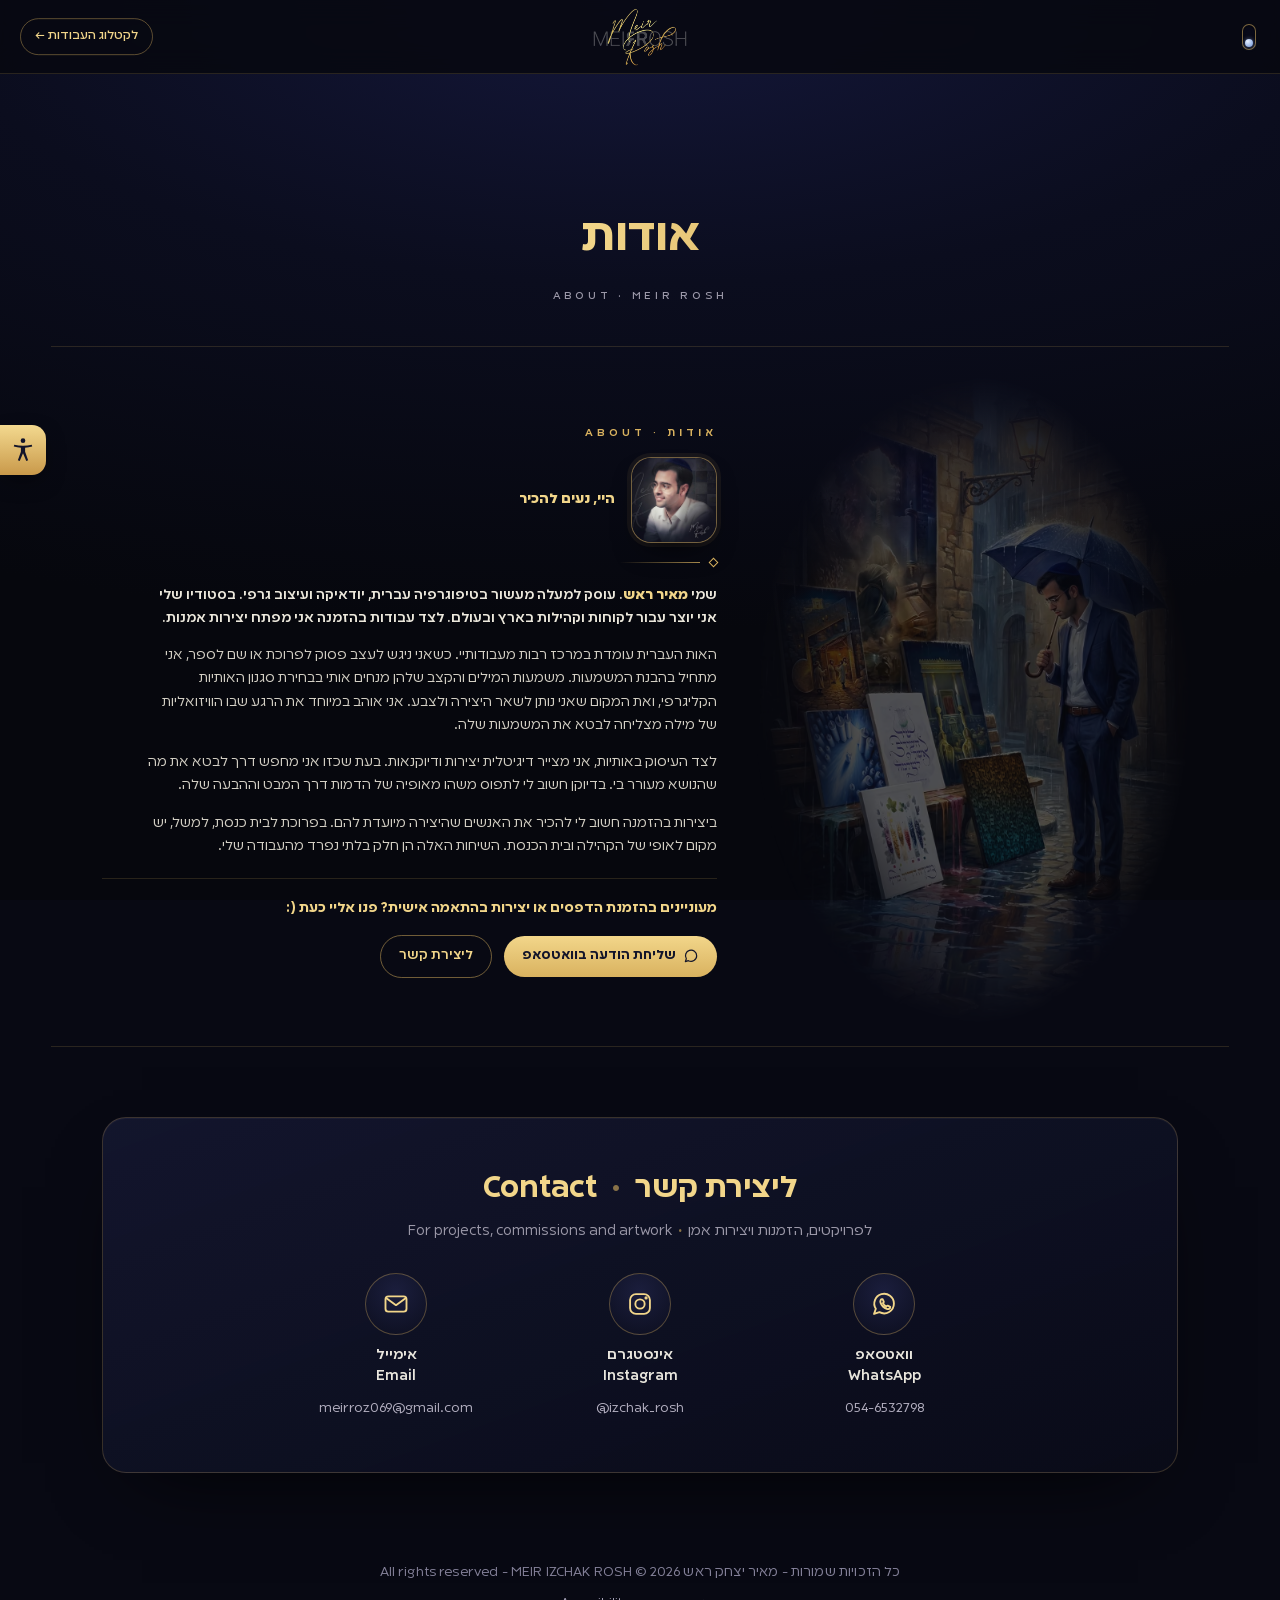
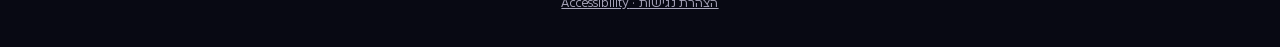
==== about/index.html @ 0fa75fc8 "Menu toggle label alternates תפריט / MENU every 5s Co-Authored-By: Claude Opus 5.5 <noreply@anthropi" ====
<!DOCTYPE html>
<html lang="he" dir="rtl">
<head>
<meta charset="utf-8">
<meta http-equiv="Content-Security-Policy" content="default-src 'self'; script-src 'self' 'unsafe-inline' https://cdn.jsdelivr.net; style-src 'self' 'unsafe-inline' https://cdn.jsdelivr.net; img-src 'self' data: blob: https://tiles.openfreemap.org; font-src 'self' data:; media-src 'self' data: blob:; connect-src 'self' https://tiles.openfreemap.org https://cdn.jsdelivr.net; worker-src 'self' blob:; child-src blob:; object-src 'none'; base-uri 'self'; form-action 'none'; upgrade-insecure-requests">
<meta name="referrer" content="strict-origin-when-cross-origin">
<meta name="viewport" content="width=device-width,initial-scale=1,viewport-fit=cover">
<title>אודות · מאיר ראש – טיפוגרפיה עברית, יודאיקה ואמנות</title>
<meta name="description" content="מאיר ראש – למעלה מעשור בטיפוגרפיה עברית, יודאיקה ועיצוב גרפי. סטודיו בבני ברק ליצירות בהזמנה, פרוכות, הדפסים ויצירות אמנות.">
<link rel="canonical" href="https://meirrosh.com/about/">
<link rel="icon" href="/favicon.ico" sizes="any">
<link rel="icon" type="image/png" sizes="32x32" href="/favicon-32.png">
<link rel="apple-touch-icon" href="/apple-touch-icon.png">
<meta name="theme-color" content="#080913">
<meta property="og:type" content="website"><meta property="og:site_name" content="Meir Rosh"><meta property="og:locale" content="he_IL">
<meta property="og:title" content="אודות · מאיר ראש – טיפוגרפיה עברית, יודאיקה ואמנות"><meta property="og:description" content="מאיר ראש – למעלה מעשור בטיפוגרפיה עברית, יודאיקה ועיצוב גרפי. סטודיו בבני ברק ליצירות בהזמנה, פרוכות, הדפסים ויצירות אמנות."><meta property="og:url" content="https://meirrosh.com/about/">
<meta property="og:image" content="https://meirrosh.com/og.jpg"><meta property="og:image:width" content="1200"><meta property="og:image:height" content="630"><meta name="twitter:card" content="summary_large_image">
<link rel="stylesheet" href="/assets/site.css?v=8da470d2">
</head>
<body>
<a class="skiplink" href="#main">דלג לתוכן הראשי</a>
<div class="mm-bd" id="mmBd" aria-hidden="true"></div>
<div class="mm" id="mm" role="dialog" aria-modal="true" aria-label="תפריט האתר" hidden>
 <div class="mm-top"><a href="/" aria-label="מאיר ראש · דף הבית"><img src="[data-uri]" alt="מאיר ראש"></a><button class="mm-x" id="mmX" aria-label="סגירת התפריט"><svg viewBox="0 0 24 24"><path d="M6 6l12 12M18 6L6 18"/></svg></button></div>
 <div class="mm-in">
  <nav aria-label="ניווט ראשי"><ul class="mm-list">
   <li><div class="mm-row"><a class="mm-a" href="/" data-go="top"><b>דף הבית</b><small>Home</small></a></div></li>
   <li><div class="mm-row"><a class="mm-a" href="/#works" data-go="works"><b>קטגוריות</b><small>Portfolio</small></a><button class="mm-tg" id="mmTg" aria-expanded="false" aria-controls="mmSub" aria-label="פתיחת רשימת הקטגוריות"><svg viewBox="0 0 24 24"><path d="M6 9l6 6 6-6"/></svg></button></div>
    <div class="mm-sub" id="mmSub"><ul><li><a href="/#judaica" data-cat="3">פרוכות ויודאיקה<small>Parochot &amp; Judaica</small></a></li><li><a href="/#jerusalem" data-cat="9">אמנות ירושלים<small>Jerusalem Art</small></a></li><li><a href="/#typography" data-cat="10">טיפוגרפיה<small>Typography</small></a></li><li><a href="/#screens" data-cat="1">עיצוב למסכים<small>Screen Design</small></a></li><li><a href="/#watercolor" data-cat="7">אמנות בצבעי מים<small>Watercolor Art</small></a></li><li><a href="/#booklets" data-cat="12">כריכות וחוברות<small>Covers &amp; Booklets</small></a></li><li><a href="/#events" data-cat="5">מיתוג אירועים<small>Event Branding</small></a></li><li><a href="/#rabbis" data-cat="14">רבנים<small>Rabbinic Portraits</small></a></li><li><a href="/#albums" data-cat="4">עיצוב אלבומים<small>Album Design</small></a></li><li><a href="/#oil" data-cat="8">אמנות בצבעי שמן<small>Oil Painting Art</small></a></li><li><a href="/#bookplates" data-cat="11">גלופות ושערים<small>Book Plates &amp; Title Pages</small></a></li><li><a href="/#covers" data-cat="6">עטיפות<small>Song Covers</small></a></li><li><a href="/#branding" data-cat="0">מיתוג<small>Branding</small></a></li><li><a href="/#advertising" data-cat="2">פרסום<small>Advertising</small></a></li><li><a href="/#supplements" data-cat="13">מוספי אמנות<small>Art Supplements</small></a></li><li><a href="/#fonts" data-cat="16">פונטים<small>Fonts</small></a></li><li><a href="/#products" data-cat="15">מוצרים<small>Product Design</small></a></li><li><a href="/#misc" data-cat="17">שונות<small>Miscellaneous</small></a></li></ul></div></li>
   <li><div class="mm-row"><a class="mm-a" href="/about/" data-go="about"><b>אודות</b><small>About</small></a></div></li>
   <li><div class="mm-row"><a class="mm-a" href="/#visit" data-go="visit"><b>הסטודיו</b><small>The Studio</small></a></div></li>
   <li><div class="mm-row"><a class="mm-a" href="/contact/" data-go="contact"><b>ליצירת קשר</b><small>Contact</small></a></div></li>
  </ul></nav>
  <aside class="mm-side">
   <h4>MEIR ROSH · STUDIO</h4>
   <p>טיפוגרפיה עברית · יודאיקה · עיצוב גרפי · אמנות<br>רבי עקיבא 86, קומה 9, בני ברק</p>
   <p><a href="tel:+972546532798" dir="ltr">054-6532798</a><br><a href="mailto:meirroz069@gmail.com">meirroz069@gmail.com</a></p>
   <div class="mm-soc"><a href="https://wa.me/972546532798" target="_blank" rel="noopener" aria-label="וואטסאפ"><svg viewBox="0 0 24 24"><path d="M20.5 11.6a8.4 8.4 0 0 1-12.4 7.4L3.5 20.5 5 16.1A8.4 8.4 0 1 1 20.5 11.6z"/><path d="M9.2 8.4c.3-.6.7-.6 1-.6l.6.1 1 2.1-.6.9c.5 1 1.3 1.8 2.3 2.3l.9-.6 2.1 1c.1.4 0 .9-.5 1.3-.6.5-1.6.6-2.8.1a8 8 0 0 1-4.1-4.1c-.4-1.2-.3-2 .1-2.5z"/></svg></a><a href="https://www.instagram.com/izchak_rosh/" target="_blank" rel="noopener" aria-label="אינסטגרם"><svg viewBox="0 0 24 24"><rect x="3.5" y="3.5" width="17" height="17" rx="5"/><circle cx="12" cy="12" r="4"/><circle cx="17.2" cy="6.8" r=".6"/></svg></a><a href="mailto:meirroz069@gmail.com" aria-label="אימייל"><svg viewBox="0 0 24 24"><rect x="3" y="5.5" width="18" height="13" rx="2.5"/><path d="M3.8 7l8.2 6 8.2-6"/></svg></a></div>
   <a class="mm-small" href="/accessibility.html">הצהרת נגישות · Accessibility</a>
  </aside>
 </div>
</div>
<header class="pbar"><button class="mm-btn" id="mmBtn" aria-label="תפריט האתר" aria-expanded="false" aria-controls="mm"><span class="mm-ic" aria-hidden="true"><i></i><i></i><i></i><b></b></span><span class="mm-lb" aria-hidden="true"><b>תפריט</b><small>MENU</small></span></button><a class="home" href="/" aria-label="מאיר ראש · דף הבית"><img src="[data-uri]" alt="מאיר ראש"></a><a class="back" href="/">לקטלוג העבודות ←</a></header>
<main id="main" tabindex="-1">
<div class="ptitle"><h1>אודות</h1><p>ABOUT · MEIR ROSH</p></div>
<section class="about" id="about" aria-labelledby="aboutT">
  <div class="ab-media">
    <div class="ab-bg" aria-hidden="true"><picture><source srcset="/about/alley.avif" type="image/avif"><img src="/about/alley.jpg" alt="" loading="lazy" decoding="async"></picture><video muted playsinline loop preload="none" data-src="/about/alley.mp4"></video></div>
  </div>
  <div class="ab-text">
    <p class="kick">ABOUT · אודות</p>
    <div class="ab-hi"><div class="ab-photo"><picture><source srcset="/about/me.avif" type="image/avif"><img src="/about/me.jpg" alt="מאיר ראש" loading="lazy" decoding="async" width="900" height="900"></picture></div><h2 id="aboutT">היי, נעים להכיר</h2></div>
    <div class="orn" aria-hidden="true"><b></b><i></i></div>
    <p class="lead">שמי <b>מאיר ראש</b>. עוסק למעלה מעשור בטיפוגרפיה עברית, יודאיקה ועיצוב גרפי. בסטודיו שלי אני יוצר עבור לקוחות וקהילות בארץ ובעולם. לצד עבודות בהזמנה אני מפתח יצירות אמנות.</p>
    <p>האות העברית עומדת במרכז רבות מעבודותיי. כשאני ניגש לעצב פסוק לפרוכת או שם לספר, אני מתחיל בהבנת המשמעות. משמעות המילים והקצב שלהן מנחים אותי בבחירת סגנון האותיות הקליגרפי, ואת המקום שאני נותן לשאר היצירה ולצבע. אני אוהב במיוחד את הרגע שבו הוויזואליות של מילה מצליחה לבטא את המשמעות שלה.</p>
    <p>לצד העיסוק באותיות, אני מצייר דיגיטלית יצירות ודיוקנאות. בעת שכזו אני מחפש דרך לבטא את מה שהנושא מעורר בי. בדיוקן חשוב לי לתפוס משהו מאופיה של הדמות דרך המבט וההבעה שלה.</p>
    <p>ביצירות בהזמנה חשוב לי להכיר את האנשים שהיצירה מיועדת להם. בפרוכת לבית כנסת, למשל, יש מקום לאופי של הקהילה ובית הכנסת. השיחות האלה הן חלק בלתי נפרד מהעבודה שלי.</p>
    <div class="ab-cta"><span>מעוניינים בהזמנת הדפסים או יצירות בהתאמה אישית?<br class="mbr"> פנו אליי כעת <bdi dir="ltr">:)</bdi></span><a href="https://wa.me/972546532798" target="_blank" rel="noopener"><svg viewBox="0 0 24 24"><path d="M20.5 11.6a8.4 8.4 0 0 1-12.4 7.4L3.5 20.5 5 16.1A8.4 8.4 0 1 1 20.5 11.6z"/></svg>שליחת הודעה בוואטסאפ</a><a class="o" href="#contact">ליצירת קשר</a></div>
  </div>
</section>
<section class="contact" id="contact"><div class="panel" id="panel">
  <h2><span>ליצירת קשר</span><b class="sep">·</b><span>Contact</span></h2>
  <p><span>לפרויקטים, הזמנות ויצירות אמן</span><b class="sep">·</b><span dir="ltr">For projects, commissions and artwork</span></p>
  <div class="links">
    <a href="https://wa.me/c/972546532798" target="_blank" rel="noopener"><span class="ic"><svg viewBox="0 0 24 24"><path d="M20.5 11.6a8.4 8.4 0 0 1-12.4 7.4L3.5 20.5 5 16.1A8.4 8.4 0 1 1 20.5 11.6z"/><path d="M9.2 8.4c.3-.6.7-.6 1-.6l.6.1 1 2.1c.1.3 0 .5-.2.7l-.5.6c.6 1.2 1.6 2.2 2.8 2.8l.6-.5c.2-.2.4-.3.7-.2l2.1 1v.6c0 .3 0 .7-.6 1-.7.4-1.5.5-2.3.2a9 9 0 0 1-5.4-5.4c-.3-.8-.2-1.6.2-2.4z"/></svg></span><b>וואטסאפ<br>WhatsApp</b><small>054-6532798</small></a>
    <a href="https://www.instagram.com/izchak_rosh/" target="_blank" rel="noopener"><span class="ic"><svg viewBox="0 0 24 24"><rect x="3.5" y="3.5" width="17" height="17" rx="5"/><circle cx="12" cy="12" r="4"/><circle cx="17.2" cy="6.8" r=".6" fill="currentColor"/></svg></span><b>אינסטגרם<br>Instagram</b><small>@izchak_rosh</small></a>
    <a href="mailto:meirroz069@gmail.com"><span class="ic"><svg viewBox="0 0 24 24"><rect x="3" y="5.5" width="18" height="13" rx="2.5"/><path d="M3.8 7l8.2 6 8.2-6"/></svg></span><b>אימייל<br>Email</b><small class="em"><span>meirroz069</span><span>@gmail.com</span></small></a>
  </div>
</div></section>
</main>
<footer><span>כל הזכויות שמורות - מאיר יצחק ראש 2026 ©</span> <span>All rights reserved - MEIR IZCHAK ROSH</span><span class="fl"><a href="/accessibility.html">הצהרת נגישות · Accessibility</a></span></footer>
<button class="a11y-btn" id="a11yBtn" aria-label="תפריט נגישות" aria-expanded="false" aria-controls="a11yP"><svg viewBox="0 0 24 24" fill="currentColor"><circle cx="12" cy="4" r="2"/><path d="M4.5 7.5c2.4.6 4.9.9 7.5.9s5.1-.3 7.5-.9l.4 1.6c-2 .5-4 .9-6.1 1v3.4l2.6 7.3-1.6.6L12 14.7l-2.8 6.7-1.6-.6 2.6-7.3V10.1c-2.1-.1-4.1-.5-6.1-1z"/></svg></button>
<div class="a11y-p" id="a11yP" role="dialog" aria-modal="false" aria-labelledby="a11yT">
  <h2 id="a11yT">נגישות <button class="x2" id="a11yX" aria-label="סגירת תפריט הנגישות">×</button></h2>
  <p class="s">ההגדרות נשמרות בדפדפן שלך</p>
  <div class="a11y-g" id="a11yG">
    <button data-k="z" aria-pressed="false"><svg viewBox="0 0 24 24"><path d="M3 19L8 5l5 14M5 14h6M15 19l3-8 3 8M16 16.5h4"/></svg>הגדלת טקסט<span class="lv"></span></button>
    <button data-k="hc" aria-pressed="false"><svg viewBox="0 0 24 24"><circle cx="12" cy="12" r="9"/><path d="M12 3v18" /><path d="M12 3a9 9 0 0 1 0 18z" fill="currentColor"/></svg>ניגודיות גבוהה<span class="lv"></span></button>
    <button data-k="gray" aria-pressed="false"><svg viewBox="0 0 24 24"><path d="M12 3s6 6.5 6 11a6 6 0 0 1-12 0c0-4.5 6-11 6-11z"/></svg>גווני אפור<span class="lv"></span></button>
    <button data-k="links" aria-pressed="false"><svg viewBox="0 0 24 24"><path d="M10 14a4 4 0 0 0 5.7 0l3-3a4 4 0 0 0-5.7-5.7l-1 1M14 10a4 4 0 0 0-5.7 0l-3 3a4 4 0 0 0 5.7 5.7l1-1"/></svg>הדגשת קישורים<span class="lv"></span></button>
    <button data-k="font" aria-pressed="false"><svg viewBox="0 0 24 24"><path d="M5 19h4M7 19V5M3 5h8M14 19h6M17 19V9M13 9h8"/></svg>גופן קריא<span class="lv"></span></button>
    <button data-k="space" aria-pressed="false"><svg viewBox="0 0 24 24"><path d="M4 6h16M4 12h16M4 18h16"/></svg>ריווח טקסט<span class="lv"></span></button>
    <button data-k="still" aria-pressed="false"><svg viewBox="0 0 24 24"><circle cx="12" cy="12" r="9"/><path d="M10 9v6M14 9v6"/></svg>עצירת אנימציות<span class="lv"></span></button>
    <button data-k="cursor" aria-pressed="false"><svg viewBox="0 0 24 24"><path d="M5 3l13 9-6 1 3.5 7-2.5 1-3.5-7-4.5 4z"/></svg>סמן גדול<span class="lv"></span></button>
  </div>
  <div class="a11y-f"><button id="a11yR">איפוס הגדרות</button><a href="/accessibility.html">הצהרת נגישות</a></div>
</div>
<script>
const $=s=>document.querySelector(s),reduce=matchMedia("(prefers-reduced-motion: reduce)").matches;let skip,done=true;
/* ---------- accessibility panel ---------- */
{
const root=document.documentElement,btn=$("#a11yBtn"),pan=$("#a11yP"),grid=$("#a11yG");
const ZL=["","א+","א++","א+++"];
let S={};try{S=JSON.parse(localStorage.getItem("mr_a11y")||"{}")}catch(e){}
function apply(){
  root.classList.remove("a-z1","a-z2","a-z3");if(S.z)root.classList.add("a-z"+S.z);
  for(const k of ["hc","gray","links","font","space","still","cursor"])root.classList.toggle("a-"+k,!!S[k]);
  for(const b of grid.children){const k=b.dataset.k,on=k==="z"?!!S.z:!!S[k];b.setAttribute("aria-pressed",on);b.querySelector(".lv").textContent=k==="z"?ZL[S.z||0]:(on?"פעיל":"")}
  if(S.still){try{if(typeof skip!=="undefined"&&!done)skip.click()}catch(e){}document.querySelectorAll("video").forEach(v=>{try{v.pause()}catch(e){}})}
  try{localStorage.setItem("mr_a11y",JSON.stringify(S))}catch(e){}
}
grid.onclick=e=>{const b=e.target.closest("button");if(!b)return;const k=b.dataset.k;if(k==="z")S.z=((S.z||0)+1)%4;else S[k]=!S[k];apply()};
$("#a11yR").onclick=()=>{S={};apply()};
const open=o=>{pan.classList.toggle("on",o);btn.setAttribute("aria-expanded",o);if(o)grid.children[0].focus();else btn.focus()};
btn.onclick=()=>open(!pan.classList.contains("on"));
$("#a11yX").onclick=()=>open(false);
addEventListener("keydown",e=>{if(e.key==="Escape"&&pan.classList.contains("on"))open(false)});
document.addEventListener("click",e=>{if(pan.classList.contains("on")&&!pan.contains(e.target)&&!btn.contains(e.target))open(false)});
apply();
}

/* ---------- about: alley video on hover ---------- */
{
const ab=document.querySelector("#about"),v=ab&&ab.querySelector("video");let off=0;
const ok=()=>matchMedia("(hover:hover) and (pointer:fine)").matches&&!matchMedia("(prefers-reduced-motion: reduce)").matches&&!document.documentElement.classList.contains("a-still");
if(v){
ab.addEventListener("mouseenter",()=>{if(!ok())return;clearTimeout(off);if(!v.src){v.src=v.dataset.src}
  const go=()=>{ab.classList.add("vid")};const p=v.play();if(p)p.then(go).catch(()=>{});else go()});
ab.addEventListener("mouseleave",()=>{ab.classList.remove("vid");clearTimeout(off);off=setTimeout(()=>{try{v.pause();v.currentTime=0}catch(e){}},1700)});
if("IntersectionObserver"in window){new IntersectionObserver(es=>{const touch=!matchMedia("(hover:hover) and (pointer:fine)").matches;if(!touch)return;
  for(const e of es){if(e.isIntersecting&&!matchMedia("(prefers-reduced-motion: reduce)").matches&&!document.documentElement.classList.contains("a-still")){if(!v.src)v.src=v.dataset.src;const p=v.play();if(p)p.then(()=>ab.classList.add("vid")).catch(()=>{})}
    else{ab.classList.remove("vid");try{v.pause()}catch(x){}}}},{threshold:.3}).observe(ab.querySelector(".ab-media"))}
}
}

/* ---------- site menu ---------- */
{
const root=document.documentElement,btns=[...document.querySelectorAll(".mm-btn")],bd=document.getElementById("mmBd"),xb=document.getElementById("mmX"),mm=document.getElementById("mm"),tg=document.getElementById("mmTg"),sub=document.getElementById("mmSub");
let lastF=null,closeT=0;
const setB=o=>btns.forEach(b=>{b.setAttribute("aria-expanded",o);b.setAttribute("aria-label",o?"סגירת התפריט":"תפריט האתר")});
function open(){clearTimeout(closeT);mm.hidden=false;lastF=document.activeElement;mm.offsetWidth;setTimeout(()=>{root.classList.add("mm-open");setB(true);setTimeout(()=>{const f=mm.querySelector(".mm-a");if(f)f.focus({preventScroll:true})},450)},20)}
function close(back){root.classList.remove("mm-open");setB(false);closeT=setTimeout(()=>{mm.hidden=true},950);if(back!==false&&lastF&&lastF.focus)lastF.focus({preventScroll:true})}
btns.forEach(b=>b.addEventListener("click",()=>{if(root.classList.contains("mm-open")){close();return}b.classList.add("on");setTimeout(()=>{open();b.classList.remove("on")},380)}));bd.addEventListener("click",()=>close());xb.addEventListener("click",()=>close());
tg.addEventListener("click",()=>{const o=!sub.classList.contains("on");sub.classList.toggle("on",o);tg.setAttribute("aria-expanded",o);tg.setAttribute("aria-label",o?"סגירת רשימת הקטגוריות":"פתיחת רשימת הקטגוריות")});
addEventListener("keydown",e=>{if(!root.classList.contains("mm-open"))return;if(e.key==="Escape"){close();return}
  if(e.key==="Tab"){const f=[...mm.querySelectorAll("a[href],button")].filter(x=>x.offsetParent!==null);const a=f[0],z=f[f.length-1];if(e.shiftKey&&document.activeElement===a){e.preventDefault();z.focus()}else if(!e.shiftKey&&document.activeElement===z){e.preventDefault();a.focus()}}});
const home=!!document.getElementById("works");
mm.addEventListener("click",e=>{const a=e.target.closest("a");if(!a)return;
  if(!home)return; /* other pages: normal navigation */
  const cat=a.dataset.cat,go=a.dataset.go;
  if(cat!=null&&window.mrShow){e.preventDefault();close(false);setTimeout(()=>window.mrShow(+cat,true),350);return}
  if(go){e.preventDefault();close(false);setTimeout(()=>{if(go==="top")scrollTo({top:0,behavior:"smooth"});else{const el=document.getElementById(go);if(el)el.scrollIntoView({behavior:"smooth",block:"start"})}},350)}});
}

</script>
</body>
</html>
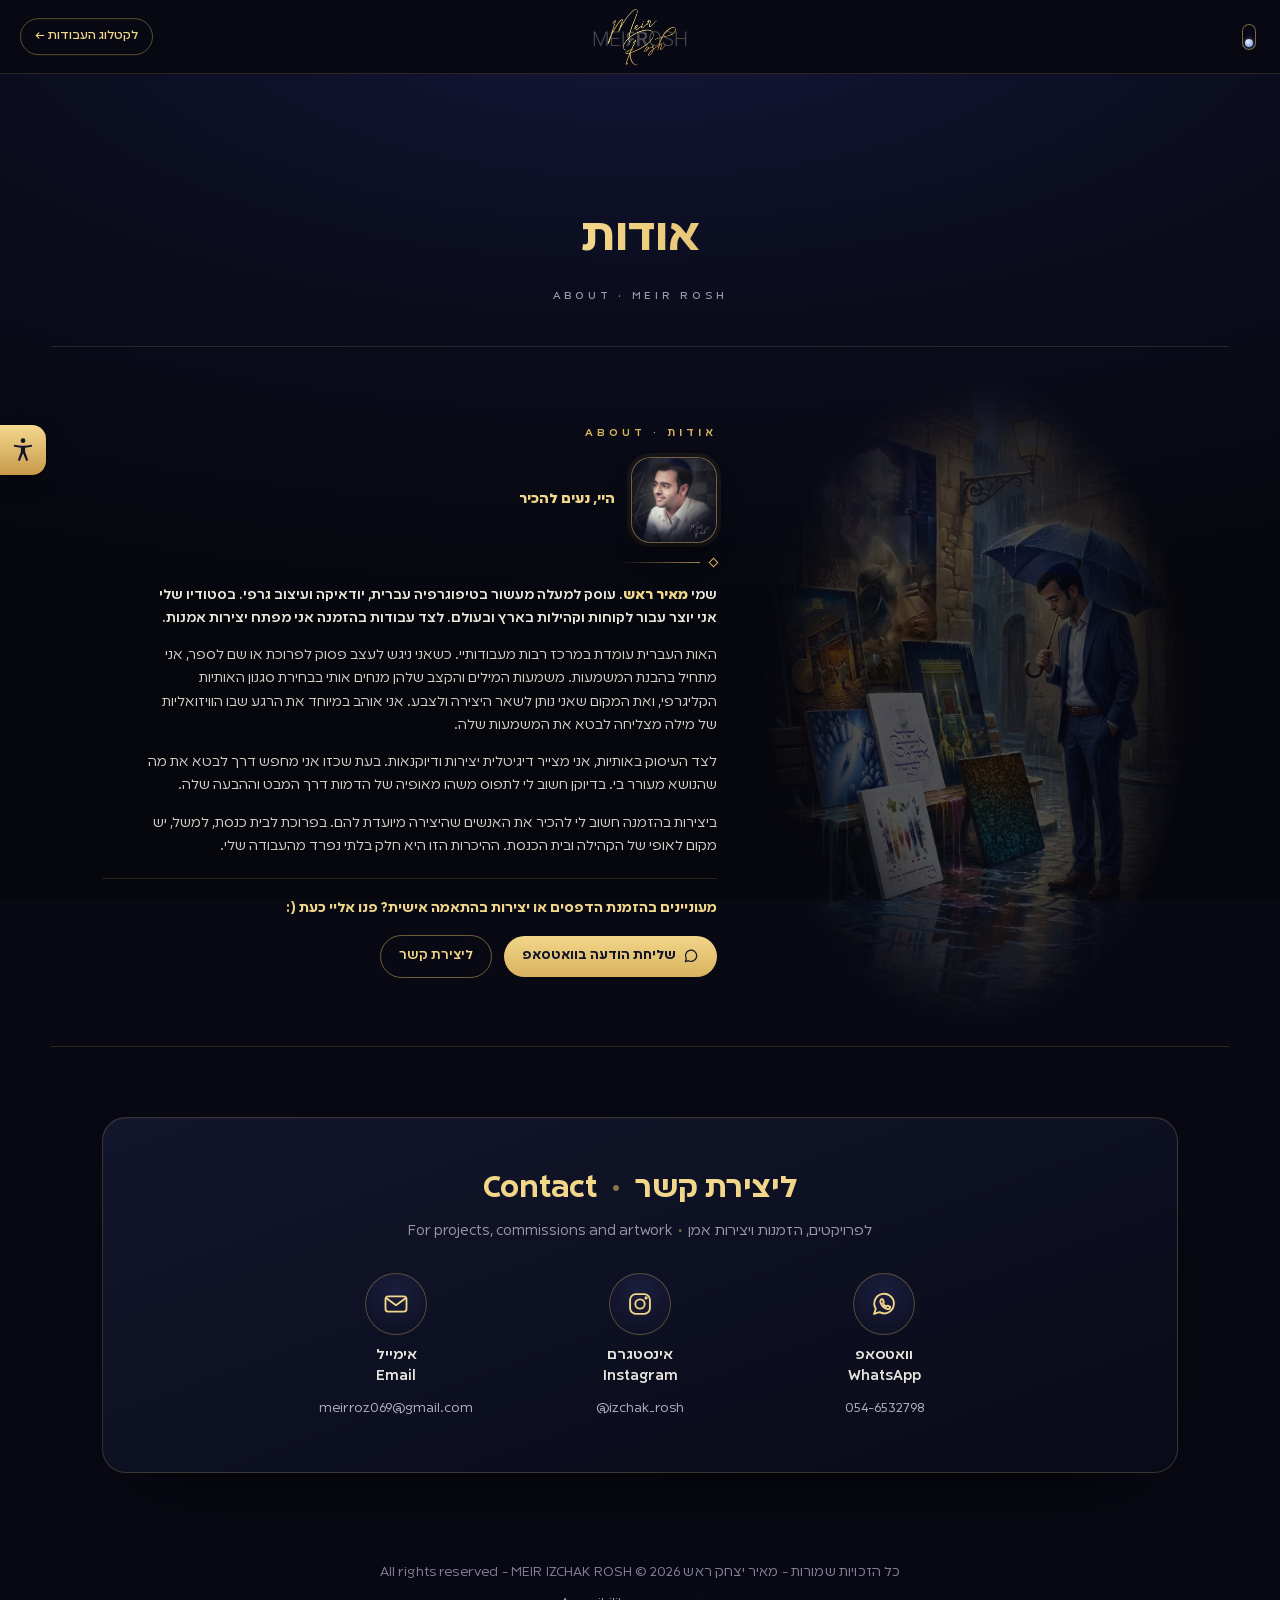
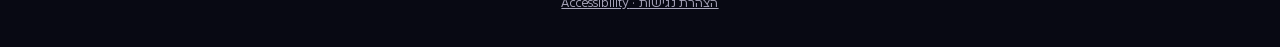
==== commit 7dd67d9d: "About text edit Co-Authored-By: Claude Opus 5.5 <noreply@anthropic.com> Claude-Session: https://clau" ====
--- a/about/index.html
+++ b/about/index.html
@@ -15,7 +15,7 @@
 <meta property="og:type" content="website"><meta property="og:site_name" content="Meir Rosh"><meta property="og:locale" content="he_IL">
 <meta property="og:title" content="אודות · מאיר ראש – טיפוגרפיה עברית, יודאיקה ואמנות"><meta property="og:description" content="מאיר ראש – למעלה מעשור בטיפוגרפיה עברית, יודאיקה ועיצוב גרפי. סטודיו בבני ברק ליצירות בהזמנה, פרוכות, הדפסים ויצירות אמנות."><meta property="og:url" content="https://meirrosh.com/about/">
 <meta property="og:image" content="https://meirrosh.com/og.jpg"><meta property="og:image:width" content="1200"><meta property="og:image:height" content="630"><meta name="twitter:card" content="summary_large_image">
-<link rel="stylesheet" href="/assets/site.css?v=8da470d2">
+<link rel="stylesheet" href="/assets/site.css?v=f4b192f7">
 </head>
 <body>
 <a class="skiplink" href="#main">דלג לתוכן הראשי</a>
@@ -54,7 +54,7 @@
     <p class="lead">שמי <b>מאיר ראש</b>. עוסק למעלה מעשור בטיפוגרפיה עברית, יודאיקה ועיצוב גרפי. בסטודיו שלי אני יוצר עבור לקוחות וקהילות בארץ ובעולם. לצד עבודות בהזמנה אני מפתח יצירות אמנות.</p>
     <p>האות העברית עומדת במרכז רבות מעבודותיי. כשאני ניגש לעצב פסוק לפרוכת או שם לספר, אני מתחיל בהבנת המשמעות. משמעות המילים והקצב שלהן מנחים אותי בבחירת סגנון האותיות הקליגרפי, ואת המקום שאני נותן לשאר היצירה ולצבע. אני אוהב במיוחד את הרגע שבו הוויזואליות של מילה מצליחה לבטא את המשמעות שלה.</p>
     <p>לצד העיסוק באותיות, אני מצייר דיגיטלית יצירות ודיוקנאות. בעת שכזו אני מחפש דרך לבטא את מה שהנושא מעורר בי. בדיוקן חשוב לי לתפוס משהו מאופיה של הדמות דרך המבט וההבעה שלה.</p>
-    <p>ביצירות בהזמנה חשוב לי להכיר את האנשים שהיצירה מיועדת להם. בפרוכת לבית כנסת, למשל, יש מקום לאופי של הקהילה ובית הכנסת. השיחות האלה הן חלק בלתי נפרד מהעבודה שלי.</p>
+    <p>ביצירות בהזמנה חשוב לי להכיר את האנשים שהיצירה מיועדת להם. בפרוכת לבית כנסת, למשל, יש מקום לאופי של הקהילה ובית הכנסת. ההיכרות הזו היא חלק בלתי נפרד מהעבודה שלי.</p>
     <div class="ab-cta"><span>מעוניינים בהזמנת הדפסים או יצירות בהתאמה אישית?<br class="mbr"> פנו אליי כעת <bdi dir="ltr">:)</bdi></span><a href="https://wa.me/972546532798" target="_blank" rel="noopener"><svg viewBox="0 0 24 24"><path d="M20.5 11.6a8.4 8.4 0 0 1-12.4 7.4L3.5 20.5 5 16.1A8.4 8.4 0 1 1 20.5 11.6z"/></svg>שליחת הודעה בוואטסאפ</a><a class="o" href="#contact">ליצירת קשר</a></div>
   </div>
 </section>
@@ -109,6 +109,7 @@
 apply();
 }
 
+
 /* ---------- about: alley video on hover ---------- */
 {
 const ab=document.querySelector("#about"),v=ab&&ab.querySelector("video");let off=0;
@@ -128,18 +129,18 @@
 const root=document.documentElement,btns=[...document.querySelectorAll(".mm-btn")],bd=document.getElementById("mmBd"),xb=document.getElementById("mmX"),mm=document.getElementById("mm"),tg=document.getElementById("mmTg"),sub=document.getElementById("mmSub");
 let lastF=null,closeT=0;
 const setB=o=>btns.forEach(b=>{b.setAttribute("aria-expanded",o);b.setAttribute("aria-label",o?"סגירת התפריט":"תפריט האתר")});
-function open(){clearTimeout(closeT);mm.hidden=false;lastF=document.activeElement;mm.offsetWidth;setTimeout(()=>{root.classList.add("mm-open");setB(true);setTimeout(()=>{const f=mm.querySelector(".mm-a");if(f)f.focus({preventScroll:true})},450)},20)}
-function close(back){root.classList.remove("mm-open");setB(false);closeT=setTimeout(()=>{mm.hidden=true},950);if(back!==false&&lastF&&lastF.focus)lastF.focus({preventScroll:true})}
-btns.forEach(b=>b.addEventListener("click",()=>{if(root.classList.contains("mm-open")){close();return}b.classList.add("on");setTimeout(()=>{open();b.classList.remove("on")},380)}));bd.addEventListener("click",()=>close());xb.addEventListener("click",()=>close());
+function mmOpen(){clearTimeout(closeT);mm.hidden=false;lastF=document.activeElement;mm.offsetWidth;setTimeout(()=>{root.classList.add("mm-open");setB(true);setTimeout(()=>{const f=mm.querySelector(".mm-a");if(f)f.focus({preventScroll:true})},450)},20)}
+function mmClose(back){root.classList.remove("mm-open");setB(false);closeT=setTimeout(()=>{mm.hidden=true},950);if(back!==false&&lastF&&lastF.focus)lastF.focus({preventScroll:true})}
+btns.forEach(b=>b.addEventListener("click",()=>{if(root.classList.contains("mm-open")){mmClose();return}b.classList.add("on");setTimeout(()=>{mmOpen();b.classList.remove("on")},380)}));bd.addEventListener("click",()=>mmClose());xb.addEventListener("click",()=>mmClose());
 tg.addEventListener("click",()=>{const o=!sub.classList.contains("on");sub.classList.toggle("on",o);tg.setAttribute("aria-expanded",o);tg.setAttribute("aria-label",o?"סגירת רשימת הקטגוריות":"פתיחת רשימת הקטגוריות")});
-addEventListener("keydown",e=>{if(!root.classList.contains("mm-open"))return;if(e.key==="Escape"){close();return}
+addEventListener("keydown",e=>{if(!root.classList.contains("mm-open"))return;if(e.key==="Escape"){mmClose();return}
   if(e.key==="Tab"){const f=[...mm.querySelectorAll("a[href],button")].filter(x=>x.offsetParent!==null);const a=f[0],z=f[f.length-1];if(e.shiftKey&&document.activeElement===a){e.preventDefault();z.focus()}else if(!e.shiftKey&&document.activeElement===z){e.preventDefault();a.focus()}}});
 const home=!!document.getElementById("works");
 mm.addEventListener("click",e=>{const a=e.target.closest("a");if(!a)return;
   if(!home)return; /* other pages: normal navigation */
   const cat=a.dataset.cat,go=a.dataset.go;
-  if(cat!=null&&window.mrShow){e.preventDefault();close(false);setTimeout(()=>window.mrShow(+cat,true),350);return}
-  if(go){e.preventDefault();close(false);setTimeout(()=>{if(go==="top")scrollTo({top:0,behavior:"smooth"});else{const el=document.getElementById(go);if(el)el.scrollIntoView({behavior:"smooth",block:"start"})}},350)}});
+  if(cat!=null&&window.mrShow){e.preventDefault();mmClose(false);setTimeout(()=>window.mrShow(+cat,true),350);return}
+  if(go){e.preventDefault();mmClose(false);setTimeout(()=>{if(go==="top")scrollTo({top:0,behavior:"smooth"});else{const el=document.getElementById(go);if(el)el.scrollIntoView({behavior:"smooth",block:"start"})}},350)}});
 }
 
 </script>
--- a/assets/site.css
+++ b/assets/site.css
@@ -46,6 +46,42 @@
 .tab:hover{color:var(--ink);border-color:rgba(217,178,95,.6);transform:translateY(-1px)}
 .tab[aria-selected=true]{background:linear-gradient(180deg,#f3d98f,#c9994a);border-color:transparent;color:#12142a;font-weight:600;box-shadow:0 6px 20px -8px rgba(217,178,95,.6)}
 @media(max-width:600px){.mini{display:none}nav{position:static}.tabs{gap:7px 6px;padding:14px 8px}.tab{padding:4px 11px;min-height:0;font-size:13px}}
+/* ===== search ===== */
+.sr-btn{position:absolute;z-index:2;display:flex;align-items:center;gap:8px;height:44px;padding:0 4px;border:0;background:transparent;cursor:pointer;border-radius:12px;color:#f2d68a}
+@media(min-width:601px){nav#works .tabs{padding-inline:104px!important}}
+nav#works .sr-btn{top:10px;inset-inline-end:max(1.6vw,12px)}
+.mbar .sr-btn{top:10px;inset-inline-end:10px}
+@media(max-width:600px){nav#works .sr-btn{display:none!important}}
+.sr-ic{width:19px;height:19px;flex:none;fill:none;stroke:currentColor;stroke-width:1.6;stroke-linecap:round;opacity:.85;transition:transform .4s,opacity .3s,filter .4s}
+.sr-btn:hover .sr-ic,.sr-btn[aria-expanded="true"] .sr-ic{opacity:1;transform:scale(1.08);filter:drop-shadow(0 0 6px rgba(242,214,138,.6))}
+.sr-lb b,.sr-lb small{right:auto!important;left:0!important}
+.sr-btn:hover .mm-lb b,.sr-btn:hover .mm-lb small,.sr-btn[aria-expanded="true"] .mm-lb b,.sr-btn[aria-expanded="true"] .mm-lb small{color:#f2d68a}
+.srp{position:fixed;z-index:60;top:80px;left:16px;width:min(460px,calc(100vw - 24px));max-height:min(72vh,640px);display:flex;flex-direction:column;border-radius:20px;background:linear-gradient(170deg,rgba(26,30,70,.97),rgba(8,9,20,.97));border:1px solid rgba(217,178,95,.4);box-shadow:0 30px 80px -20px rgba(0,0,0,.95);backdrop-filter:blur(14px);-webkit-backdrop-filter:blur(14px);overflow:hidden;opacity:0;transform:translateY(-10px) scale(.98);transform-origin:top left;transition:opacity .35s,transform .45s cubic-bezier(.2,.7,.2,1)}
+.srp[hidden]{display:none!important}.srp:not(.on){pointer-events:none}
+.srp.on{opacity:1;transform:none}
+.srf{display:flex;align-items:center;gap:10px;padding:12px 14px;border-bottom:1px solid rgba(217,178,95,.2)}
+.srf>svg{width:20px;height:20px;flex:none;fill:none;stroke:#d9b25f;stroke-width:1.6;stroke-linecap:round}
+.srf input{flex:1;min-width:0;background:transparent;border:0;outline:0;color:#f3efe4;font:inherit;font-size:17px;padding:6px 0}
+.srf input::placeholder{color:#8d8a9c}
+.srf input::-webkit-search-cancel-button{display:none}
+.srx{width:34px;height:34px;flex:none;border-radius:50%;border:1px solid rgba(217,178,95,.35);background:transparent;color:#f2d68a;cursor:pointer;display:grid;place-items:center}
+.srx svg{width:14px;height:14px;fill:none;stroke:currentColor;stroke-width:2;stroke-linecap:round}
+.srx:hover{background:rgba(217,178,95,.12)}
+.srh{margin:0;padding:9px 16px;font-size:13px;color:#9b98a8;border-bottom:1px solid rgba(217,178,95,.08)}
+.srh:empty{display:none}
+.srl{list-style:none;margin:0;padding:6px;overflow-y:auto;scrollbar-width:thin;scrollbar-color:rgba(217,178,95,.4) transparent}
+.srl:empty{display:none}
+.srl button{display:flex;align-items:center;gap:12px;width:100%;padding:7px 8px;border:0;border-radius:12px;background:transparent;color:inherit;cursor:pointer;text-align:start;font:inherit;transition:background .25s}
+.srl button:hover,.srl button:focus-visible{background:rgba(217,178,95,.1);outline:none}
+.srl .st{width:52px;height:52px;flex:none;border-radius:10px;overflow:hidden;background:linear-gradient(110deg,#0f1226 30%,#1a1d38 50%,#0f1226 70%) 0 0/300% 100%;animation:shim 1.6s linear infinite;border:1px solid rgba(255,255,255,.06)}
+.srl .st.ok{animation:none}
+.srl .st img{width:100%;height:100%;object-fit:cover;display:block}
+.srl .sx{min-width:0;display:flex;flex-direction:column;gap:2px}
+.srl .sx b{font-weight:500;font-size:15.5px;color:#ece8dc;line-height:1.35}
+.srl .sx small{font-size:12px;color:#8d8a9c}
+.srl mark{background:none;color:#f2d68a;font-weight:700;box-shadow:inset 0 -2px 0 rgba(242,214,138,.45)}
+@media(max-width:600px){.srp{left:10px;right:10px;width:auto;max-height:calc(100svh - 110px)}.srf input{font-size:16px}}
+@media(prefers-reduced-motion:reduce){.srp{transition:none}}
 /* ===== about ===== */
 .about{overflow-x:clip;max-width:1400px;margin:40px auto 0;padding:clamp(40px,6vw,80px) max(4vw,14px) clamp(20px,3vw,40px);border-top:1px solid var(--line);display:grid;grid-template-columns:minmax(0,.8fr) minmax(0,1.2fr);gap:clamp(20px,4vw,64px);align-items:center}
 .ab-media{position:relative;align-self:stretch;min-height:460px}
@@ -260,6 +296,9 @@
 @media(prefers-reduced-motion:reduce){.mm-lb b{animation:none;opacity:1}.mm-lb small{display:none}}
 html.a-still .mm-lb b{animation:none;opacity:1}html.a-still .mm-lb small{display:none}
 .mm-lb b,.mm-lb small{inset-inline-start:auto;right:0;left:auto}
+@media(max-width:600px){nav#works .mm-btn{display:none!important}}
+
+.mm::before{display:none!important}
 
 /* ===== accessibility ===== */
 .skiplink{position:fixed;top:-60px;inset-inline-start:12px;z-index:100;padding:10px 18px;border-radius:10px;background:var(--gold2);color:#12142a;font-weight:600;text-decoration:none;transition:top .25s}
